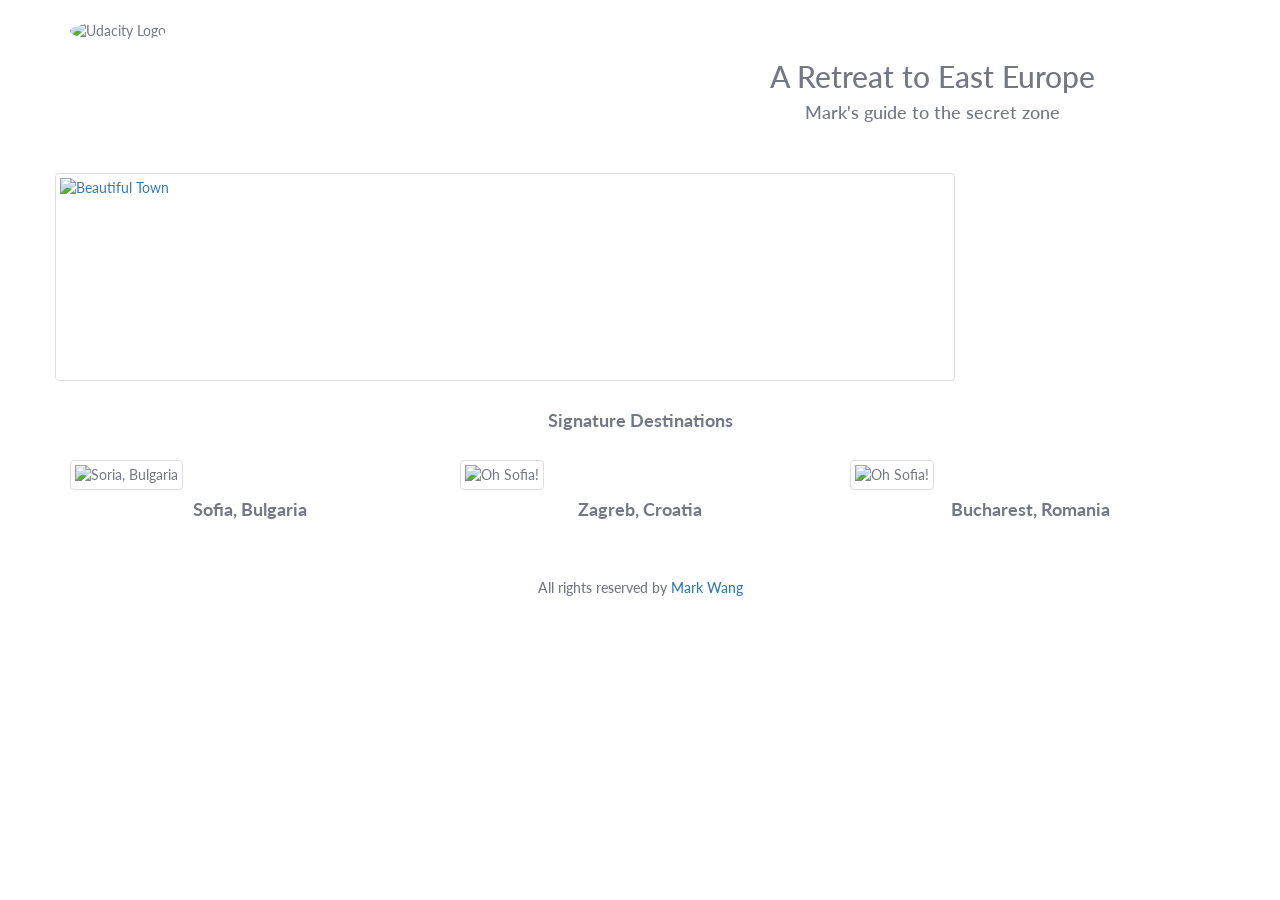
==== Jacques.html @ 2c17f3e9 "Jacques.html" ====
<!DOCTYPE html>
<html>
<head>
  <title>Bootstrap Example</title>
  <meta charset="utf-8">
  <meta name="viewport" content="width=device-width, initial-scale=1">

  <!-- Import Google Fonts -->
  <link href='https://fonts.googleapis.com/css?family=Lato:100,300' rel='stylesheet' type='text/css'>
  <!-- Import stylesheets and js functionalities -->
  <link rel="stylesheet" href="http://maxcdn.bootstrapcdn.com/bootstrap/3.3.6/css/bootstrap.min.css">
  <link rel="stylesheet" type="text/css" href="style.css">
  <script src="https://ajax.googleapis.com/ajax/libs/jquery/1.12.0/jquery.min.js"></script>
  <script src="http://maxcdn.bootstrapcdn.com/bootstrap/3.3.6/js/bootstrap.min.js"></script>
  <script type="text/javascript" src="Bootstrap/js/jquery-3.0.0.min.js"></script>
<body>

<!-- Modal for Sofia -->
<div class="modal fade" id="Sofia" tabindex="-1"	role="dialog" aria-labelledby="myModalLabel" aria-hidden="true">
	<div class="modal-dialog">
		<div class="modal-content">
			<div class="modal-header">
				<h4 class="modal-title text-center" id="myModalLabel">Laid-back Bulgarian City</h4>
			</div>
			<div class="modal-body">
				<div class="row">
						<div class="col-sm-6">
					<img class="img-responsive" src="sofiagirl.jpeg"></div>
					<div class="col-sm-6">
				<h4><em>	Bulgaria's laid-back capital, Sofia is often overlooked by tourists heading straight to the coast, but they're missing something special. It's no grand metropolis, but it's a largely modern, youthful city, while its old east-meets-west atmosphere is still much evident – a scattering of onion-domed churches, Ottoman mosques and stubborn Red Army monuments shares the skyline with vast malls and glassy five-star hotels. </em></h4></div>
				</div>
			</div>
			<div class="modal-footer">
				<button class="btn btn-default" data-dismiss="modal">Close</button>
			</div>
		</div>
	</div>
</div>

<!-- Modal for Zagreb -->
<div class="modal fade" id="Zagreb" tabindex="-1"	role="dialog" aria-labelledby="myModalLabel" aria-hidden="true">
	<div class="modal-dialog">
		<div class="modal-content">
			<div class="modal-header">
				<h4 class="modal-title text-center" id="myModalLabel">Pearl of Croatia</h4>
			</div>
			<div class="modal-body">
				<img class="img-responsive" src="zagrebguy.jpg">
				<h4><em>	Zagreb has culture, arts, music, architecture, gastronomy that make a quality capital city – it's no surprise that the number of visitors has risen sharply in the last couple of years. Croatia's coastal attractions aside, Zagreb has finally been discovered as a popular destination in its own right.</em></h4>
			</div>
			<div class="modal-footer">
				<button class="btn btn-default" data-dismiss="modal">Close</button>
			</div>
		</div>
	</div>
</div>

<!-- Modal for Bucharest -->
<div class="modal fade" id="Bucharest" tabindex="-1"	role="dialog" aria-labelledby="myModalLabel" aria-hidden="true">
	<div class="modal-dialog">
		<div class="modal-content">
			<div class="modal-header">
				<h4 class="modal-title text-center" id="myModalLabel">Historical yet Charming</h4>
			</div>
			<div class="modal-body">
				<img class="img-responsive" src="bucharestgirl.jpg">
				<h4><em>	Romania’s capital gets a bad rap, but in fact it's dynamic, energetic and quite fun. It’s where still-unreconstructed communism meets unbridled capitalism; where the soporific forces of the EU meet the passions of the Balkans and Middle East. Many travellers give the city just a night before heading to Transylvania, but we think that’s not enough. Budget at least a few days to take in museums, stroll the parks and hang out at trendy cafes. </em></h4>
			</div>
			<div class="modal-footer">
				<button class="btn btn-default" data-dismiss="modal">Close</button>
			</div>
		</div>
	</div>
</div>

<!-- where the body begins -->
<div class="container">
	<div class="row">
	<!-- Divide into two columns -->
		<div class="col-sm-6">
			<br/>
			<!-- Import image -->
			<img src="parisalley.jpg" class="img-circle" alt="Udacity Logo" width="300px" height="140px">
			<!-- Titie and subtitles-->
		</div>		
		<div class="col-sm-6 text-center">
			<br/>
			<br/>
			<h2>A Retreat to East Europe</h2>
			<h4>Mark's guide to the secret zone</h4>
		</div>
	</div>
	<!--
	<div class="row">
		<div class="col-sm-12">
		</div>
	</div>
	<div class="row">
		<div class="col-sm-12">
		</div>
	</div>
	-->
	<br/>
	<br/>
	<!-- Import main picture with link to website -->
	<div class="row">
		<a href="https://www.lonelyplanet.com/eastern-europe"> 
		<img src="hiddeneurope.jpg" class="img-responsive img-thumbnail" alt="Beautiful Town" width="900px" height="200px"></a>
	</div>
	<br/>
	
	<!-- Subtitle -->
	<div class="row">
		<h4 class="text-center"><strong>Signature Destinations</strong></h4>
	</div>
	<br/>
	<!-- Import images with modals -->
	<div class="row">
		<div class="col-sm-4">
			<img src="sofia.jpeg" class="img-responsive img-thumbnail" alt="Soria, Bulgaria" height="220" data-toggle="modal" data-target="#Sofia">
			<br/>
			<h4 class="text-center"><strong>Sofia, Bulgaria</strong></h2>
		</div>
		<div class="col-sm-4">
			<img src="zagreb.jpeg" class="img-responsive img-thumbnail" alt="Oh Sofia!" height="220" data-toggle="modal" data-target="#Zagreb">
			<br/>
			<h4 class="text-center"><strong>Zagreb, Croatia</strong></h2>
		</div>
		<div class="col-sm-4">
			<img src="bucharest.jpg" class="img-responsive img-thumbnail" alt="Oh Sofia!" height="220" data-toggle="modal" data-target="#Bucharest">
			<br/>
			<h4 class="text-center"><strong>Bucharest, Romania</strong></h2>
		</div>
	</div>
	<!-- Insert footnote and email link -->
	<div class="row text-center">
		<br/>
		<br/>
		<address><h5 class="text center">All rights reserved by <a href="mailto:markwang@utexas.edu">Mark Wang</a></h5></address>
	</div>
 </div>
</body>
</html>
---- style.css ----
body {
	font-family: 'Lato', sans-serif;
	color: #747784;
}

.text-thin {
	font-weight: 100;
}
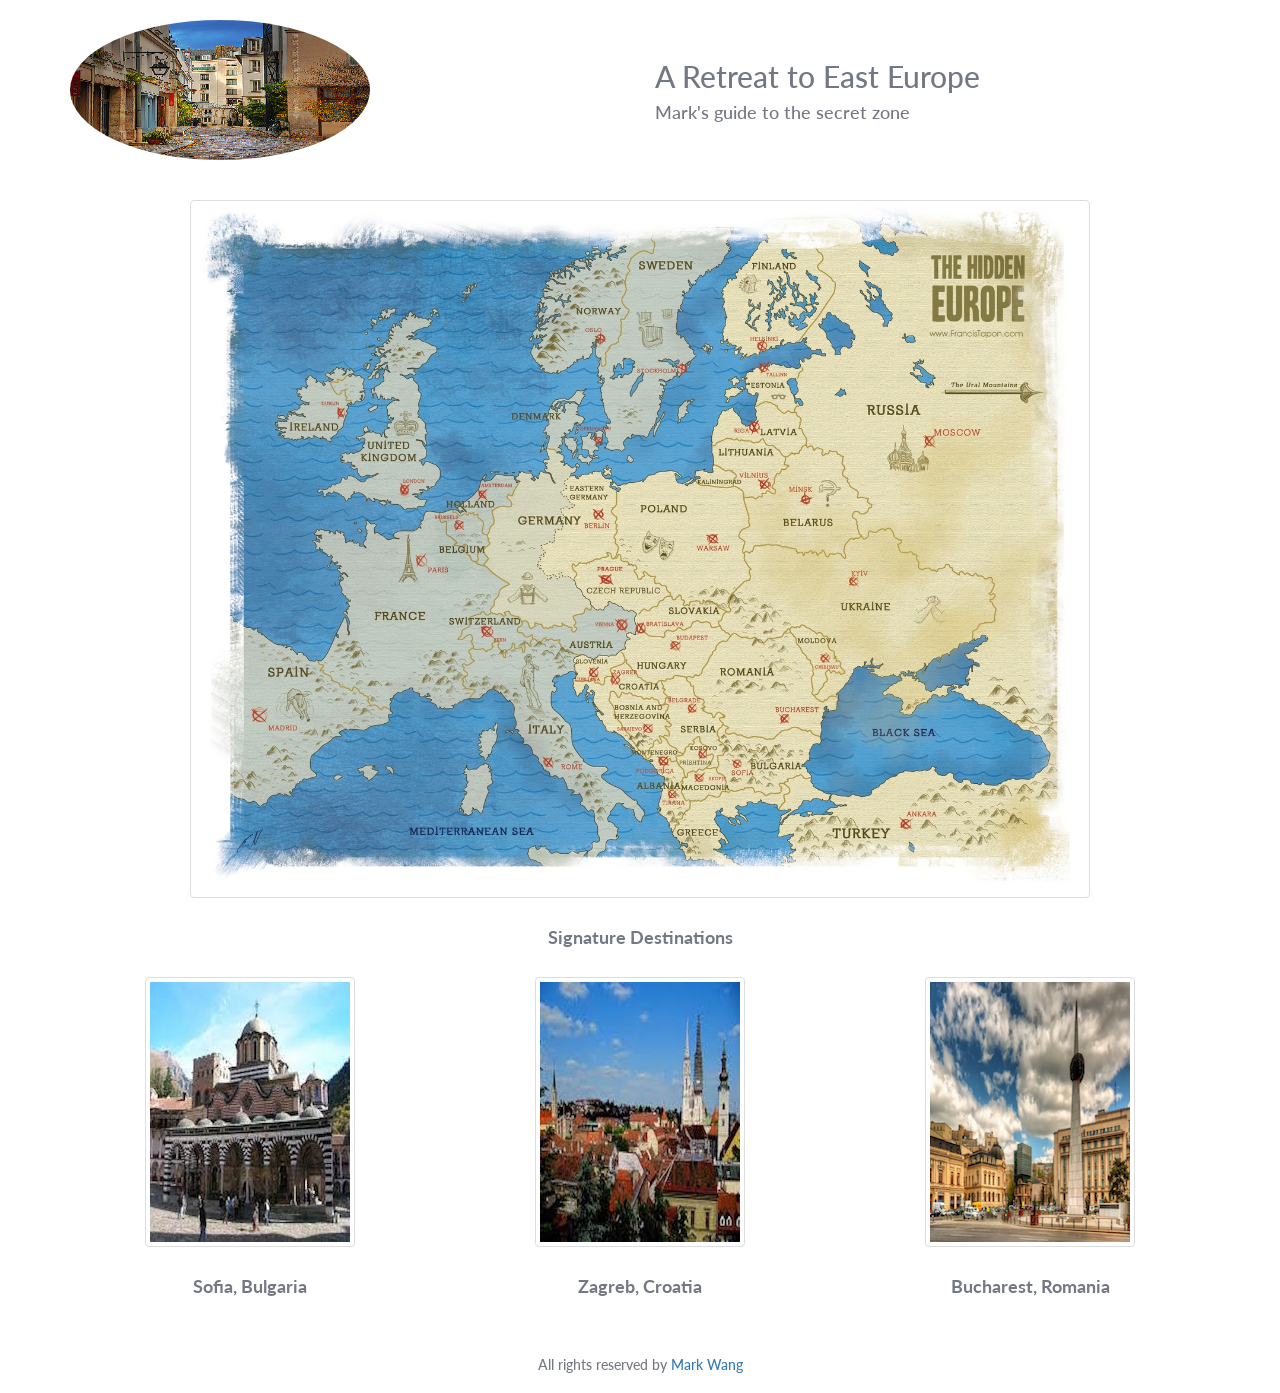
==== commit 6eda1b89: "commit Jacques fot the 2nd time" ====
--- a/Jacques.html
+++ b/Jacques.html
@@ -83,7 +83,7 @@
 			<img src="parisalley.jpg" class="img-circle" alt="Udacity Logo" width="300px" height="140px">
 			<!-- Titie and subtitles-->
 		</div>		
-		<div class="col-sm-6 text-center">
+		<div class="col-sm-6 text-left">
 			<br/>
 			<br/>
 			<h2>A Retreat to East Europe</h2>
@@ -105,7 +105,7 @@
 	<!-- Import main picture with link to website -->
 	<div class="row">
 		<a href="https://www.lonelyplanet.com/eastern-europe"> 
-		<img src="hiddeneurope.jpg" class="img-responsive img-thumbnail" alt="Beautiful Town" width="900px" height="200px"></a>
+		<img src="hiddeneurope.jpg" class="img-responsive img-thumbnail center-block" alt="Beautiful Town" width="900px" height="200px"></a>
 	</div>
 	<br/>
 	
@@ -117,17 +117,17 @@
 	<!-- Import images with modals -->
 	<div class="row">
 		<div class="col-sm-4">
-			<img src="sofia.jpeg" class="img-responsive img-thumbnail" alt="Soria, Bulgaria" height="220" data-toggle="modal" data-target="#Sofia">
+			<img src="sofia.jpeg" class="img-responsive img-thumbnail center-block" alt="Soria, Bulgaria" height="220" data-toggle="modal" data-target="#Sofia">
 			<br/>
 			<h4 class="text-center"><strong>Sofia, Bulgaria</strong></h2>
 		</div>
 		<div class="col-sm-4">
-			<img src="zagreb.jpeg" class="img-responsive img-thumbnail" alt="Oh Sofia!" height="220" data-toggle="modal" data-target="#Zagreb">
+			<img src="zagreb.jpeg" class="img-responsive img-thumbnail center-block" alt="Oh Sofia!" height="220" data-toggle="modal" data-target="#Zagreb">
 			<br/>
 			<h4 class="text-center"><strong>Zagreb, Croatia</strong></h2>
 		</div>
 		<div class="col-sm-4">
-			<img src="bucharest.jpg" class="img-responsive img-thumbnail" alt="Oh Sofia!" height="220" data-toggle="modal" data-target="#Bucharest">
+			<img src="bucharest.jpg" class="img-responsive img-thumbnail center-block" alt="Oh Sofia!" height="220" data-toggle="modal" data-target="#Bucharest">
 			<br/>
 			<h4 class="text-center"><strong>Bucharest, Romania</strong></h2>
 		</div>
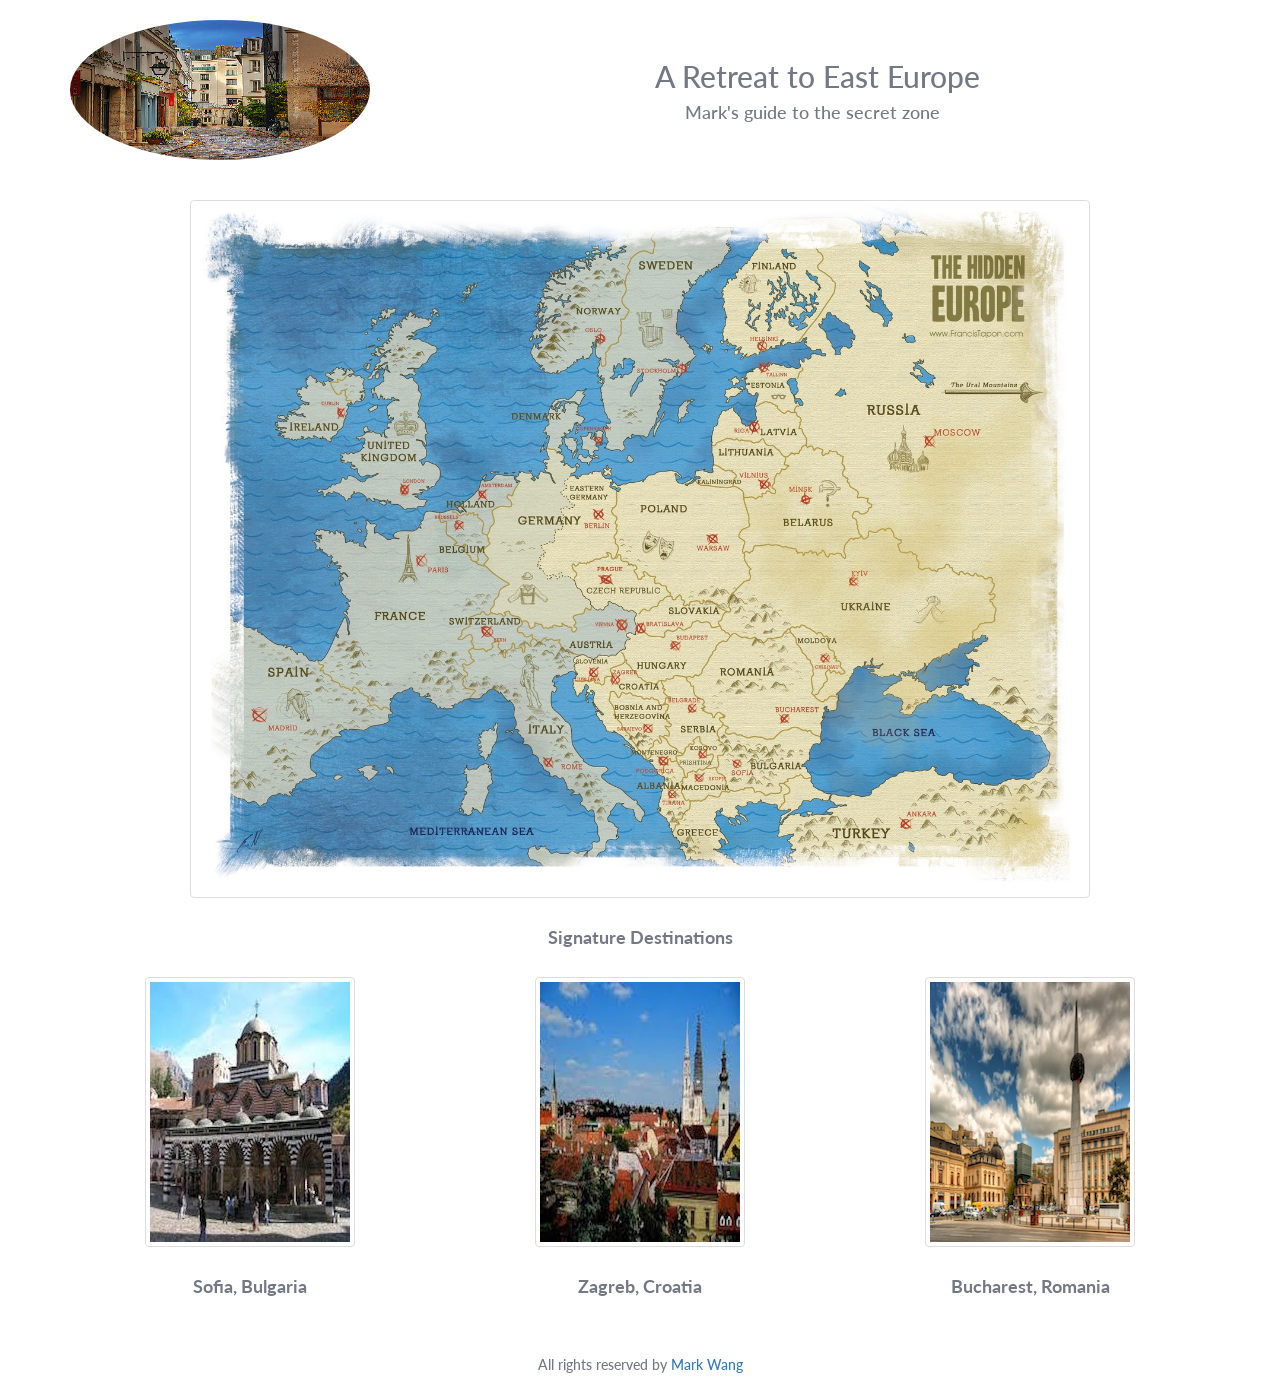
==== commit 6dcba53c: "Jacques the 3rd time" ====
--- a/Jacques.html
+++ b/Jacques.html
@@ -83,11 +83,11 @@
 			<img src="parisalley.jpg" class="img-circle" alt="Udacity Logo" width="300px" height="140px">
 			<!-- Titie and subtitles-->
 		</div>		
-		<div class="col-sm-6 text-left">
+		<div class="col-sm-6">
 			<br/>
 			<br/>
-			<h2>A Retreat to East Europe</h2>
-			<h4>Mark's guide to the secret zone</h4>
+			<h2 class="text-left">A Retreat to East Europe</h2>
+			<h4 style="margin-left:30px">Mark's guide to the secret zone</h4>
 		</div>
 	</div>
 	<!--
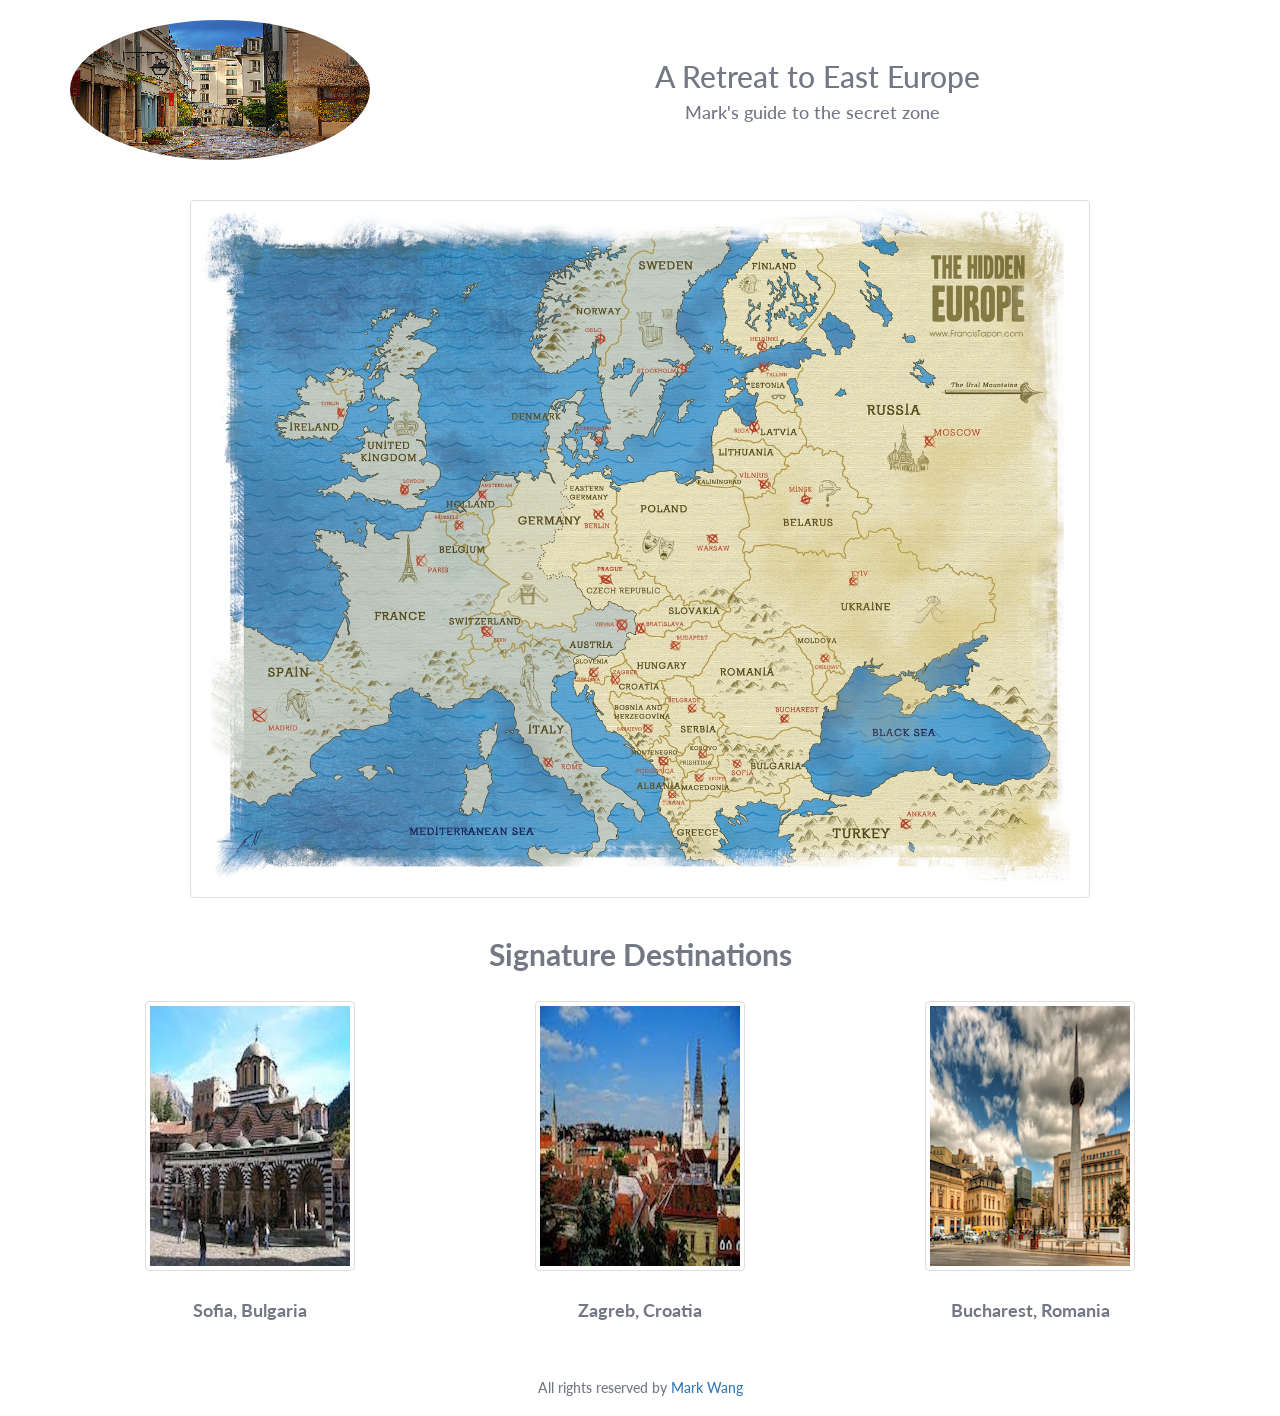
==== commit 77c1942c: "Jacques the 4th time" ====
--- a/Jacques.html
+++ b/Jacques.html
@@ -111,7 +111,7 @@
 	
 	<!-- Subtitle -->
 	<div class="row">
-		<h4 class="text-center"><strong>Signature Destinations</strong></h4>
+		<h2 class="text-center"><strong>Signature Destinations</strong></h2>
 	</div>
 	<br/>
 	<!-- Import images with modals -->
